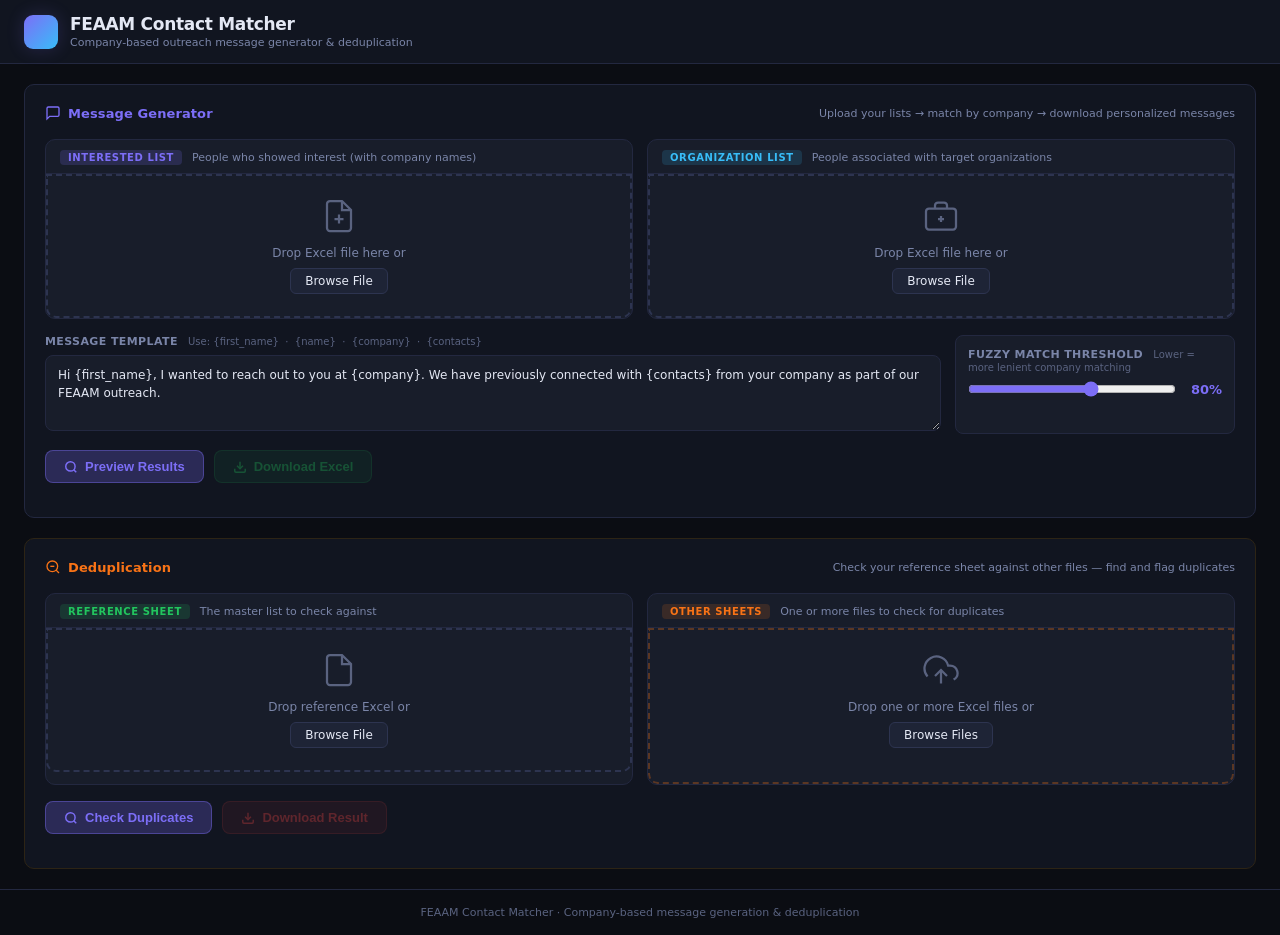
==== templates/index.html @ 1cd8ed07 "Initial commit: FEAAM Contact Matcher Flask app to match interested contacts with organization membe" ====
<!DOCTYPE html>
<html lang="en">
<head>
  <meta charset="UTF-8"/>
  <meta name="viewport" content="width=device-width,initial-scale=1.0"/>
  <title>FEAAM Contact Matcher</title>
  <link rel="stylesheet" href="/static/style.css"/>
</head>
<body>

<header>
  <div class="header-brand">
    <div class="brand-dot"></div>
    <div>
      <h1>FEAAM Contact Matcher</h1>
      <span class="brand-sub">Company-based outreach message generator &amp; deduplication</span>
    </div>
  </div>
</header>

<!-- ══════════════════════════════════════════════════════════════════════ -->
<!-- ── SECTION 1: MESSAGE GENERATOR ──────────────────────────────────── -->
<!-- ══════════════════════════════════════════════════════════════════════ -->
<div class="page-section">

  <div class="section-toolbar">
    <div class="section-label msg-label">
      <svg width="16" height="16" viewBox="0 0 24 24" fill="none" stroke="currentColor" stroke-width="2">
        <path d="M21 15a2 2 0 0 1-2 2H7l-4 4V5a2 2 0 0 1 2-2h14a2 2 0 0 1 2 2z"/>
      </svg>
      Message Generator
    </div>
    <div class="section-hint">
      Upload your lists → match by company → download personalized messages
    </div>
  </div>

  <!-- Upload row -->
  <div class="upload-grid">

    <!-- Interested List -->
    <div class="upload-card" id="intCard">
      <div class="upload-card-header">
        <div class="upload-tag interested-tag">Interested List</div>
        <div class="upload-card-hint">People who showed interest (with company names)</div>
      </div>
      <div class="drop-zone" id="intDrop"
           ondragover="onDragOver(event,'intDrop')"
           ondragleave="onDragLeave('intDrop')"
           ondrop="onDrop(event,'intFile','intDrop','intMeta')">
        <svg class="drop-icon" viewBox="0 0 24 24" fill="none" stroke="currentColor" stroke-width="1.5">
          <path d="M14 2H6a2 2 0 0 0-2 2v16a2 2 0 0 0 2 2h12a2 2 0 0 0 2-2V8z"/>
          <polyline points="14 2 14 8 20 8"/>
          <line x1="12" y1="11" x2="12" y2="17"/><line x1="9" y1="14" x2="15" y2="14"/>
        </svg>
        <div class="drop-text">Drop Excel file here or</div>
        <label class="btn-upload">
          Browse File
          <input type="file" accept=".xlsx,.xls" id="intFile" hidden onchange="onFileSelect('intFile','intMeta','intDrop')"/>
        </label>
        <div class="file-meta" id="intMeta"></div>
      </div>
    </div>

    <!-- Organization List -->
    <div class="upload-card" id="orgCard">
      <div class="upload-card-header">
        <div class="upload-tag org-tag">Organization List</div>
        <div class="upload-card-hint">People associated with target organizations</div>
      </div>
      <div class="drop-zone" id="orgDrop"
           ondragover="onDragOver(event,'orgDrop')"
           ondragleave="onDragLeave('orgDrop')"
           ondrop="onDrop(event,'orgFile','orgDrop','orgMeta')">
        <svg class="drop-icon" viewBox="0 0 24 24" fill="none" stroke="currentColor" stroke-width="1.5">
          <rect x="2" y="7" width="20" height="14" rx="2"/>
          <path d="M16 7V5a2 2 0 0 0-2-2h-4a2 2 0 0 0-2 2v2"/>
          <line x1="12" y1="12" x2="12" y2="16"/><line x1="10" y1="14" x2="14" y2="14"/>
        </svg>
        <div class="drop-text">Drop Excel file here or</div>
        <label class="btn-upload">
          Browse File
          <input type="file" accept=".xlsx,.xls" id="orgFile" hidden onchange="onFileSelect('orgFile','orgMeta','orgDrop')"/>
        </label>
        <div class="file-meta" id="orgMeta"></div>
      </div>
    </div>

  </div>

  <!-- Template + settings row -->
  <div class="config-row">
    <div class="template-block">
      <label class="config-label">
        Message Template
        <span class="config-hint">Use: {first_name} &nbsp;·&nbsp; {name} &nbsp;·&nbsp; {company} &nbsp;·&nbsp; {contacts}</span>
      </label>
      <textarea id="msgTemplate" rows="3">Hi {first_name}, I wanted to reach out to you at {company}. We have previously connected with {contacts} from your company as part of our FEAAM outreach.</textarea>
    </div>
    <div class="fuzzy-block">
      <label class="config-label">
        Fuzzy Match Threshold
        <span class="config-hint">Lower = more lenient company matching</span>
      </label>
      <div class="fuzzy-row">
        <input type="range" id="fuzzySlider" min="50" max="100" value="80" oninput="document.getElementById('fuzzyVal').textContent=this.value+'%'"/>
        <span class="fuzzy-num" id="fuzzyVal">80%</span>
      </div>
    </div>
  </div>

  <!-- Actions -->
  <div class="action-row">
    <button class="btn-primary" onclick="runPreview()">
      <svg width="14" height="14" viewBox="0 0 24 24" fill="none" stroke="currentColor" stroke-width="2.5">
        <circle cx="11" cy="11" r="8"/><line x1="21" y1="21" x2="16.65" y2="16.65"/>
      </svg>
      Preview Results
    </button>
    <button class="btn-success" id="msgDownloadBtn" disabled onclick="runGenerate()">
      <svg width="14" height="14" viewBox="0 0 24 24" fill="none" stroke="currentColor" stroke-width="2.5">
        <path d="M21 15v4a2 2 0 0 1-2 2H5a2 2 0 0 1-2-2v-4"/>
        <polyline points="7 10 12 15 17 10"/><line x1="12" y1="15" x2="12" y2="3"/>
      </svg>
      Download Excel
    </button>
  </div>

  <!-- Status / error -->
  <div id="msgStatus" class="status-bar hidden"></div>

  <!-- Preview results -->
  <div id="msgPreviewArea" class="hidden">
    <div class="preview-stats" id="msgStats"></div>
    <div class="table-wrap">
      <table id="msgTable" class="data-table">
        <thead>
          <tr>
            <th>Name</th>
            <th>Company (Org List)</th>
            <th>Matched Company</th>
            <th>Match</th>
            <th>Previous Contacts</th>
            <th>Message</th>
          </tr>
        </thead>
        <tbody id="msgTbody"></tbody>
      </table>
    </div>
    <div class="table-note" id="msgNote"></div>
  </div>

</div>


<!-- ══════════════════════════════════════════════════════════════════════ -->
<!-- ── SECTION 2: DEDUPLICATION ───────────────────────────────────────── -->
<!-- ══════════════════════════════════════════════════════════════════════ -->
<div class="page-section dedup-section">

  <div class="section-toolbar">
    <div class="section-label dedup-label">
      <svg width="16" height="16" viewBox="0 0 24 24" fill="none" stroke="currentColor" stroke-width="2">
        <circle cx="11" cy="11" r="8"/><line x1="21" y1="21" x2="16.65" y2="16.65"/>
        <line x1="8" y1="11" x2="14" y2="11"/>
      </svg>
      Deduplication
    </div>
    <div class="section-hint">
      Check your reference sheet against other files — find and flag duplicates
    </div>
  </div>

  <div class="upload-grid">

    <!-- Reference sheet -->
    <div class="upload-card" id="refCard">
      <div class="upload-card-header">
        <div class="upload-tag ref-tag">Reference Sheet</div>
        <div class="upload-card-hint">The master list to check against</div>
      </div>
      <div class="drop-zone" id="refDrop"
           ondragover="onDragOver(event,'refDrop')"
           ondragleave="onDragLeave('refDrop')"
           ondrop="onDrop(event,'refFile','refDrop','refMeta')">
        <svg class="drop-icon" viewBox="0 0 24 24" fill="none" stroke="currentColor" stroke-width="1.5">
          <path d="M14 2H6a2 2 0 0 0-2 2v16a2 2 0 0 0 2 2h12a2 2 0 0 0 2-2V8z"/>
          <polyline points="14 2 14 8 20 8"/>
        </svg>
        <div class="drop-text">Drop reference Excel or</div>
        <label class="btn-upload">
          Browse File
          <input type="file" accept=".xlsx,.xls" id="refFile" hidden onchange="onFileSelect('refFile','refMeta','refDrop')"/>
        </label>
        <div class="file-meta" id="refMeta"></div>
      </div>
    </div>

    <!-- Other sheets (multi) -->
    <div class="upload-card" id="othersCard">
      <div class="upload-card-header">
        <div class="upload-tag others-tag">Other Sheets</div>
        <div class="upload-card-hint">One or more files to check for duplicates</div>
      </div>
      <div class="drop-zone multi-drop" id="othersDrop"
           ondragover="onDragOver(event,'othersDrop')"
           ondragleave="onDragLeave('othersDrop')"
           ondrop="onDropMulti(event,'othersFiles','othersDrop','othersMeta')">
        <svg class="drop-icon" viewBox="0 0 24 24" fill="none" stroke="currentColor" stroke-width="1.5">
          <path d="M16 16l-4-4-4 4"/><path d="M12 12v9"/>
          <path d="M20.39 18.39A5 5 0 0 0 18 9h-1.26A8 8 0 1 0 3 16.3"/>
        </svg>
        <div class="drop-text">Drop one or more Excel files or</div>
        <label class="btn-upload">
          Browse Files
          <input type="file" accept=".xlsx,.xls" id="othersFiles" hidden multiple onchange="onMultiFileSelect('othersFiles','othersMeta','othersDrop')"/>
        </label>
        <div class="file-meta" id="othersMeta"></div>
        <div id="othersFileList" class="file-list"></div>
      </div>
    </div>

  </div>

  <!-- Actions -->
  <div class="action-row">
    <button class="btn-primary" onclick="runDedupPreview()">
      <svg width="14" height="14" viewBox="0 0 24 24" fill="none" stroke="currentColor" stroke-width="2.5">
        <circle cx="11" cy="11" r="8"/><line x1="21" y1="21" x2="16.65" y2="16.65"/>
      </svg>
      Check Duplicates
    </button>
    <button class="btn-danger" id="dedupDownloadBtn" disabled onclick="runDedupDownload()">
      <svg width="14" height="14" viewBox="0 0 24 24" fill="none" stroke="currentColor" stroke-width="2.5">
        <path d="M21 15v4a2 2 0 0 1-2 2H5a2 2 0 0 1-2-2v-4"/>
        <polyline points="7 10 12 15 17 10"/><line x1="12" y1="15" x2="12" y2="3"/>
      </svg>
      Download Result
    </button>
  </div>

  <div id="dedupStatus" class="status-bar hidden"></div>

  <!-- Dedup results -->
  <div id="dedupPreviewArea" class="hidden">
    <div class="preview-stats" id="dedupStats"></div>
    <div id="dedupDupArea" class="hidden">
      <div class="dup-list-title">Duplicate entries found:</div>
      <div class="table-wrap">
        <table id="dedupTable" class="data-table">
          <thead>
            <tr><th>Name</th><th>Email</th><th>Match Reason</th></tr>
          </thead>
          <tbody id="dedupTbody"></tbody>
        </table>
      </div>
    </div>
  </div>

</div>

<footer>FEAAM Contact Matcher · Company-based message generation &amp; deduplication</footer>

<script src="/static/app.js"></script>
</body>
</html>
---- static/style.css ----
/* ── Reset ───────────────────────────────────────────────────────────────── */
*,*::before,*::after{box-sizing:border-box;margin:0;padding:0}
:root{
  --bg:#0b0d13;
  --bg2:#111520;
  --bg3:#181d2a;
  --bg4:#1e2436;
  --border:#232840;
  --border2:#2d3450;
  --text:#e4e8f4;
  --muted:#5a6380;
  --muted2:#7a85a8;
  --green:#22c55e;
  --green-bg:#0d2818;
  --green-dim:rgba(34,197,94,.15);
  --yellow:#f59e0b;
  --red:#ef4444;
  --red-dim:rgba(239,68,68,.15);
  --blue:#38bdf8;
  --purple:#a78bfa;
  --msg:#7c6ef7;
  --msg-glow:rgba(124,110,247,.2);
  --dedup:#f97316;
  --dedup-glow:rgba(249,115,22,.2);
  --r:10px;
}
body{
  background:var(--bg);
  color:var(--text);
  font-family:'Segoe UI',system-ui,sans-serif;
  font-size:13px;
  min-height:100vh;
}

/* ── Header ──────────────────────────────────────────────────────────────── */
header{
  display:flex;align-items:center;
  padding:14px 24px;
  background:var(--bg2);
  border-bottom:1px solid var(--border);
  gap:12px;
}
.header-brand{display:flex;align-items:center;gap:12px}
.brand-dot{
  width:34px;height:34px;border-radius:9px;flex-shrink:0;
  background:linear-gradient(135deg,var(--msg),var(--blue));
  box-shadow:0 0 18px var(--msg-glow);
}
h1{font-size:17px;font-weight:700;letter-spacing:-.3px}
.brand-sub{font-size:11px;color:var(--muted2);display:block;margin-top:2px}

/* ── Page section ────────────────────────────────────────────────────────── */
.page-section{
  margin:20px 24px;
  background:var(--bg2);
  border:1px solid var(--border);
  border-radius:var(--r);
  padding:20px;
}
.dedup-section{border-color:#2d2415}

/* ── Section toolbar ─────────────────────────────────────────────────────── */
.section-toolbar{
  display:flex;align-items:center;gap:14px;
  margin-bottom:18px;flex-wrap:wrap;
}
.section-label{
  display:flex;align-items:center;gap:7px;
  font-size:13px;font-weight:600;letter-spacing:.1px;
}
.msg-label{color:var(--msg)}
.dedup-label{color:var(--dedup)}
.section-hint{font-size:11px;color:var(--muted2);margin-left:auto}

/* ── Upload grid ─────────────────────────────────────────────────────────── */
.upload-grid{
  display:grid;
  grid-template-columns:1fr 1fr;
  gap:14px;
  margin-bottom:16px;
}
@media(max-width:700px){.upload-grid{grid-template-columns:1fr}}

.upload-card{
  background:var(--bg3);
  border:1px solid var(--border);
  border-radius:var(--r);
  overflow:hidden;
}
.upload-card-header{
  padding:10px 14px 8px;
  border-bottom:1px solid var(--border);
  display:flex;align-items:center;gap:10px;
}
.upload-card-hint{font-size:11px;color:var(--muted2)}
.upload-tag{
  font-size:10px;font-weight:700;letter-spacing:.6px;text-transform:uppercase;
  padding:2px 8px;border-radius:4px;flex-shrink:0;
}
.interested-tag{background:rgba(124,110,247,.18);color:var(--msg)}
.org-tag{background:rgba(56,189,248,.15);color:var(--blue)}
.ref-tag{background:rgba(34,197,94,.15);color:var(--green)}
.others-tag{background:rgba(249,115,22,.15);color:var(--dedup)}

/* ── Drop zone ───────────────────────────────────────────────────────────── */
.drop-zone{
  padding:22px 16px;
  display:flex;flex-direction:column;align-items:center;
  gap:8px;
  border:2px dashed var(--border2);
  border-radius:0 0 var(--r) var(--r);
  transition:border-color .2s, background .2s;
  cursor:default;
}
.drop-zone.drag-over{
  border-color:var(--blue);
  background:rgba(56,189,248,.06);
}
.drop-zone.has-file{
  border-color:var(--green);
  border-style:solid;
}
.drop-icon{width:36px;height:36px;color:var(--muted);margin-bottom:4px}
.drop-zone.has-file .drop-icon{color:var(--green)}
.drop-text{font-size:12px;color:var(--muted2)}

.btn-upload{
  display:inline-block;
  padding:5px 14px;
  background:var(--bg4);
  border:1px solid var(--border2);
  border-radius:6px;
  font-size:12px;font-weight:500;
  color:var(--text);
  cursor:pointer;
  transition:border-color .15s,background .15s;
}
.btn-upload:hover{border-color:var(--blue);background:rgba(56,189,248,.08)}

.file-meta{
  font-size:11px;color:var(--green);text-align:center;
  display:none;
}
.file-meta.show{display:block}

.file-list{
  display:flex;flex-direction:column;gap:4px;width:100%;margin-top:4px;
}
.file-pill{
  display:flex;align-items:center;justify-content:space-between;
  background:var(--bg4);border:1px solid var(--border);
  border-radius:6px;padding:4px 10px;font-size:11px;
}
.file-pill-name{color:var(--text);overflow:hidden;text-overflow:ellipsis;white-space:nowrap;max-width:180px}
.file-pill-remove{
  color:var(--muted);cursor:pointer;font-size:14px;line-height:1;
  flex-shrink:0;margin-left:6px;
}
.file-pill-remove:hover{color:var(--red)}

/* ── Config row ──────────────────────────────────────────────────────────── */
.config-row{
  display:grid;
  grid-template-columns:1fr 280px;
  gap:14px;
  margin-bottom:16px;
}
@media(max-width:700px){.config-row{grid-template-columns:1fr}}

.config-label{
  display:block;font-size:11px;font-weight:600;letter-spacing:.4px;
  text-transform:uppercase;color:var(--muted2);margin-bottom:7px;
}
.config-hint{
  font-weight:400;text-transform:none;letter-spacing:0;
  color:var(--muted);font-size:10px;margin-left:6px;
}

.template-block textarea{
  width:100%;
  background:var(--bg3);border:1px solid var(--border);
  border-radius:8px;padding:10px 12px;
  color:var(--text);font-size:12px;font-family:inherit;
  resize:vertical;line-height:1.5;
  transition:border-color .15s;
}
.template-block textarea:focus{outline:none;border-color:var(--msg)}

.fuzzy-block{background:var(--bg3);border:1px solid var(--border);border-radius:8px;padding:12px}
.fuzzy-row{display:flex;align-items:center;gap:10px;margin-top:4px}
.fuzzy-row input[type=range]{flex:1;accent-color:var(--msg)}
.fuzzy-num{font-size:13px;font-weight:700;color:var(--msg);min-width:36px;text-align:right}

/* ── Action row ──────────────────────────────────────────────────────────── */
.action-row{
  display:flex;align-items:center;gap:10px;
  margin-bottom:14px;flex-wrap:wrap;
}

.btn-primary,.btn-success,.btn-danger{
  display:flex;align-items:center;gap:7px;
  padding:8px 18px;
  border:none;border-radius:8px;
  font-size:13px;font-weight:600;cursor:pointer;
  transition:opacity .15s,filter .15s;
}
.btn-primary{background:rgba(124,110,247,.25);color:var(--msg);border:1px solid rgba(124,110,247,.4)}
.btn-primary:hover{background:rgba(124,110,247,.35)}
.btn-success{background:rgba(34,197,94,.2);color:var(--green);border:1px solid rgba(34,197,94,.35)}
.btn-success:hover:not(:disabled){background:rgba(34,197,94,.3)}
.btn-danger{background:rgba(239,68,68,.2);color:var(--red);border:1px solid rgba(239,68,68,.35)}
.btn-danger:hover:not(:disabled){background:rgba(239,68,68,.3)}
button:disabled{opacity:.35;cursor:not-allowed}
button.loading{opacity:.6;pointer-events:none}

/* ── Status bar ──────────────────────────────────────────────────────────── */
.status-bar{
  padding:10px 14px;border-radius:8px;font-size:12px;
  margin-bottom:12px;
}
.status-bar.error{background:rgba(239,68,68,.12);border:1px solid rgba(239,68,68,.3);color:#fca5a5}
.status-bar.success{background:rgba(34,197,94,.1);border:1px solid rgba(34,197,94,.25);color:#86efac}
.status-bar.loading{background:rgba(56,189,248,.1);border:1px solid rgba(56,189,248,.2);color:var(--blue)}
.hidden{display:none!important}

/* ── Preview stats ───────────────────────────────────────────────────────── */
.preview-stats{
  display:flex;gap:12px;flex-wrap:wrap;margin-bottom:14px;
}
.stat-chip{
  background:var(--bg3);border:1px solid var(--border);
  border-radius:8px;padding:8px 14px;display:flex;flex-direction:column;gap:2px;
}
.stat-chip .sc-label{font-size:10px;color:var(--muted2);text-transform:uppercase;letter-spacing:.4px}
.stat-chip .sc-val{font-size:18px;font-weight:700;line-height:1}
.stat-chip.good .sc-val{color:var(--green)}
.stat-chip.warn .sc-val{color:var(--yellow)}
.stat-chip.bad .sc-val{color:var(--red)}
.stat-chip.info .sc-val{color:var(--blue)}

/* ── Table ───────────────────────────────────────────────────────────────── */
.table-wrap{overflow-x:auto;border-radius:8px;border:1px solid var(--border)}
.data-table{width:100%;border-collapse:collapse;font-size:12px}
.data-table th{
  background:var(--bg3);padding:9px 12px;text-align:left;
  font-size:10px;font-weight:600;letter-spacing:.5px;text-transform:uppercase;
  color:var(--muted2);border-bottom:1px solid var(--border);white-space:nowrap;
}
.data-table td{
  padding:9px 12px;border-bottom:1px solid var(--border);
  vertical-align:top;max-width:260px;word-break:break-word;
}
.data-table tr:last-child td{border-bottom:none}
.data-table tr:hover td{background:rgba(255,255,255,.02)}
.data-table tr.row-match td{background:rgba(34,197,94,.05)}
.data-table tr.row-nokey td{opacity:.5}
.data-table tr.row-dup td{background:rgba(239,68,68,.05)}

.badge{
  display:inline-block;padding:2px 7px;border-radius:4px;
  font-size:10px;font-weight:600;letter-spacing:.3px;
}
.badge-exact{background:rgba(34,197,94,.15);color:var(--green)}
.badge-fuzzy{background:rgba(245,158,11,.15);color:var(--yellow)}
.badge-none{background:rgba(90,99,128,.15);color:var(--muted2)}
.badge-dup{background:rgba(239,68,68,.15);color:var(--red)}
.badge-unique{background:rgba(34,197,94,.15);color:var(--green)}

.table-note{font-size:11px;color:var(--muted);margin-top:8px;text-align:right}

/* ── Dedup ───────────────────────────────────────────────────────────────── */
.dup-list-title{font-size:12px;font-weight:600;color:var(--red);margin-bottom:10px}
.multi-drop{border-color:rgba(249,115,22,.3)}
.multi-drop.drag-over{border-color:var(--dedup);background:rgba(249,115,22,.06)}
.multi-drop.has-file{border-color:var(--dedup);border-style:solid}

/* ── Footer ──────────────────────────────────────────────────────────────── */
footer{
  text-align:center;padding:16px;
  font-size:11px;color:var(--muted);
  border-top:1px solid var(--border);
  margin-top:10px;
}
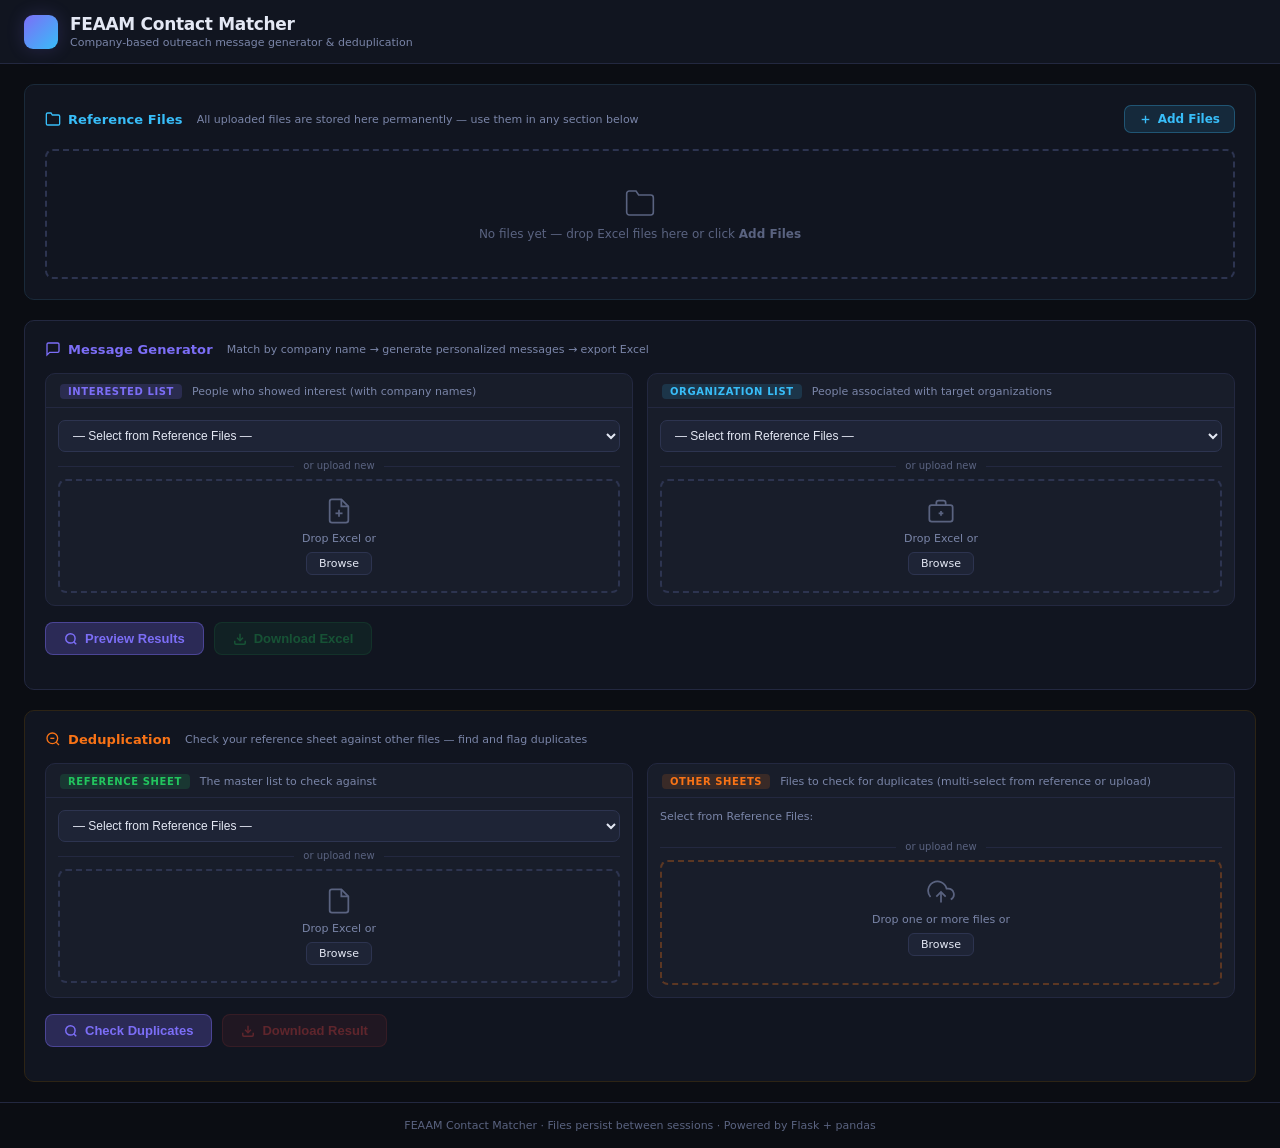
==== commit 4ecc500a: "Add persistent Reference Files library; remove template/fuzzy UI - New Reference Files section at to" ====
--- a/templates/index.html
+++ b/templates/index.html
@@ -19,7 +19,47 @@
 </header>
 
 <!-- ══════════════════════════════════════════════════════════════════════ -->
-<!-- ── SECTION 1: MESSAGE GENERATOR ──────────────────────────────────── -->
+<!-- ── REFERENCE FILES ────────────────────────────────────────────────── -->
+<!-- ══════════════════════════════════════════════════════════════════════ -->
+<div class="page-section ref-section">
+
+  <div class="section-toolbar">
+    <div class="section-label ref-label">
+      <svg width="16" height="16" viewBox="0 0 24 24" fill="none" stroke="currentColor" stroke-width="2">
+        <path d="M22 19a2 2 0 0 1-2 2H4a2 2 0 0 1-2-2V5a2 2 0 0 1 2-2h5l2 3h9a2 2 0 0 1 2 2z"/>
+      </svg>
+      Reference Files
+    </div>
+    <div class="section-hint">All uploaded files are stored here permanently — use them in any section below</div>
+    <label class="btn-add-ref">
+      <svg width="13" height="13" viewBox="0 0 24 24" fill="none" stroke="currentColor" stroke-width="2.5">
+        <line x1="12" y1="5" x2="12" y2="19"/><line x1="5" y1="12" x2="19" y2="12"/>
+      </svg>
+      Add Files
+      <input type="file" accept=".xlsx,.xls" id="refAddInput" hidden multiple onchange="uploadRefFiles(this)"/>
+    </label>
+  </div>
+
+  <!-- Drop zone for reference files -->
+  <div class="ref-dropzone" id="refGlobalDrop"
+       ondragover="onRefDragOver(event)"
+       ondragleave="onRefDragLeave()"
+       ondrop="onRefDrop(event)">
+    <div id="refFileGrid" class="ref-file-grid">
+      <div class="ref-empty" id="refEmpty">
+        <svg width="32" height="32" viewBox="0 0 24 24" fill="none" stroke="currentColor" stroke-width="1.2">
+          <path d="M22 19a2 2 0 0 1-2 2H4a2 2 0 0 1-2-2V5a2 2 0 0 1 2-2h5l2 3h9a2 2 0 0 1 2 2z"/>
+        </svg>
+        <div>No files yet — drop Excel files here or click <strong>Add Files</strong></div>
+      </div>
+    </div>
+  </div>
+
+</div>
+
+
+<!-- ══════════════════════════════════════════════════════════════════════ -->
+<!-- ── MESSAGE GENERATOR ─────────────────────────────────────────────── -->
 <!-- ══════════════════════════════════════════════════════════════════════ -->
 <div class="page-section">
 
@@ -30,86 +70,75 @@
       </svg>
       Message Generator
     </div>
-    <div class="section-hint">
-      Upload your lists → match by company → download personalized messages
-    </div>
-  </div>
-
-  <!-- Upload row -->
+    <div class="section-hint">Match by company name → generate personalized messages → export Excel</div>
+  </div>
+
   <div class="upload-grid">
 
     <!-- Interested List -->
-    <div class="upload-card" id="intCard">
+    <div class="upload-card">
       <div class="upload-card-header">
         <div class="upload-tag interested-tag">Interested List</div>
         <div class="upload-card-hint">People who showed interest (with company names)</div>
       </div>
-      <div class="drop-zone" id="intDrop"
-           ondragover="onDragOver(event,'intDrop')"
-           ondragleave="onDragLeave('intDrop')"
-           ondrop="onDrop(event,'intFile','intDrop','intMeta')">
-        <svg class="drop-icon" viewBox="0 0 24 24" fill="none" stroke="currentColor" stroke-width="1.5">
-          <path d="M14 2H6a2 2 0 0 0-2 2v16a2 2 0 0 0 2 2h12a2 2 0 0 0 2-2V8z"/>
-          <polyline points="14 2 14 8 20 8"/>
-          <line x1="12" y1="11" x2="12" y2="17"/><line x1="9" y1="14" x2="15" y2="14"/>
-        </svg>
-        <div class="drop-text">Drop Excel file here or</div>
-        <label class="btn-upload">
-          Browse File
-          <input type="file" accept=".xlsx,.xls" id="intFile" hidden onchange="onFileSelect('intFile','intMeta','intDrop')"/>
-        </label>
-        <div class="file-meta" id="intMeta"></div>
+      <div class="file-select-body">
+        <div class="ref-select-wrap">
+          <select id="intRefSelect" class="ref-select" onchange="onRefSelectChange('intRefSelect','intDrop','intMeta')">
+            <option value="">— Select from Reference Files —</option>
+          </select>
+        </div>
+        <div class="or-divider">or upload new</div>
+        <div class="drop-zone" id="intDrop"
+             ondragover="onDragOver(event,'intDrop')"
+             ondragleave="onDragLeave('intDrop')"
+             ondrop="onDrop(event,'intFile','intDrop','intMeta')">
+          <svg class="drop-icon" viewBox="0 0 24 24" fill="none" stroke="currentColor" stroke-width="1.5">
+            <path d="M14 2H6a2 2 0 0 0-2 2v16a2 2 0 0 0 2 2h12a2 2 0 0 0 2-2V8z"/>
+            <polyline points="14 2 14 8 20 8"/>
+            <line x1="12" y1="11" x2="12" y2="17"/><line x1="9" y1="14" x2="15" y2="14"/>
+          </svg>
+          <div class="drop-text">Drop Excel or</div>
+          <label class="btn-upload">Browse
+            <input type="file" accept=".xlsx,.xls" id="intFile" hidden onchange="onFileSelect('intFile','intMeta','intDrop','intRefSelect')"/>
+          </label>
+          <div class="file-meta" id="intMeta"></div>
+        </div>
       </div>
     </div>
 
     <!-- Organization List -->
-    <div class="upload-card" id="orgCard">
+    <div class="upload-card">
       <div class="upload-card-header">
         <div class="upload-tag org-tag">Organization List</div>
         <div class="upload-card-hint">People associated with target organizations</div>
       </div>
-      <div class="drop-zone" id="orgDrop"
-           ondragover="onDragOver(event,'orgDrop')"
-           ondragleave="onDragLeave('orgDrop')"
-           ondrop="onDrop(event,'orgFile','orgDrop','orgMeta')">
-        <svg class="drop-icon" viewBox="0 0 24 24" fill="none" stroke="currentColor" stroke-width="1.5">
-          <rect x="2" y="7" width="20" height="14" rx="2"/>
-          <path d="M16 7V5a2 2 0 0 0-2-2h-4a2 2 0 0 0-2 2v2"/>
-          <line x1="12" y1="12" x2="12" y2="16"/><line x1="10" y1="14" x2="14" y2="14"/>
-        </svg>
-        <div class="drop-text">Drop Excel file here or</div>
-        <label class="btn-upload">
-          Browse File
-          <input type="file" accept=".xlsx,.xls" id="orgFile" hidden onchange="onFileSelect('orgFile','orgMeta','orgDrop')"/>
-        </label>
-        <div class="file-meta" id="orgMeta"></div>
-      </div>
-    </div>
-
-  </div>
-
-  <!-- Template + settings row -->
-  <div class="config-row">
-    <div class="template-block">
-      <label class="config-label">
-        Message Template
-        <span class="config-hint">Use: {first_name} &nbsp;·&nbsp; {name} &nbsp;·&nbsp; {company} &nbsp;·&nbsp; {contacts}</span>
-      </label>
-      <textarea id="msgTemplate" rows="3">Hi {first_name}, I wanted to reach out to you at {company}. We have previously connected with {contacts} from your company as part of our FEAAM outreach.</textarea>
-    </div>
-    <div class="fuzzy-block">
-      <label class="config-label">
-        Fuzzy Match Threshold
-        <span class="config-hint">Lower = more lenient company matching</span>
-      </label>
-      <div class="fuzzy-row">
-        <input type="range" id="fuzzySlider" min="50" max="100" value="80" oninput="document.getElementById('fuzzyVal').textContent=this.value+'%'"/>
-        <span class="fuzzy-num" id="fuzzyVal">80%</span>
-      </div>
-    </div>
-  </div>
-
-  <!-- Actions -->
+      <div class="file-select-body">
+        <div class="ref-select-wrap">
+          <select id="orgRefSelect" class="ref-select" onchange="onRefSelectChange('orgRefSelect','orgDrop','orgMeta')">
+            <option value="">— Select from Reference Files —</option>
+          </select>
+        </div>
+        <div class="or-divider">or upload new</div>
+        <div class="drop-zone" id="orgDrop"
+             ondragover="onDragOver(event,'orgDrop')"
+             ondragleave="onDragLeave('orgDrop')"
+             ondrop="onDrop(event,'orgFile','orgDrop','orgMeta')">
+          <svg class="drop-icon" viewBox="0 0 24 24" fill="none" stroke="currentColor" stroke-width="1.5">
+            <rect x="2" y="7" width="20" height="14" rx="2"/>
+            <path d="M16 7V5a2 2 0 0 0-2-2h-4a2 2 0 0 0-2 2v2"/>
+            <line x1="12" y1="12" x2="12" y2="16"/><line x1="10" y1="14" x2="14" y2="14"/>
+          </svg>
+          <div class="drop-text">Drop Excel or</div>
+          <label class="btn-upload">Browse
+            <input type="file" accept=".xlsx,.xls" id="orgFile" hidden onchange="onFileSelect('orgFile','orgMeta','orgDrop','orgRefSelect')"/>
+          </label>
+          <div class="file-meta" id="orgMeta"></div>
+        </div>
+      </div>
+    </div>
+
+  </div>
+
   <div class="action-row">
     <button class="btn-primary" onclick="runPreview()">
       <svg width="14" height="14" viewBox="0 0 24 24" fill="none" stroke="currentColor" stroke-width="2.5">
@@ -126,24 +155,16 @@
     </button>
   </div>
 
-  <!-- Status / error -->
   <div id="msgStatus" class="status-bar hidden"></div>
 
-  <!-- Preview results -->
   <div id="msgPreviewArea" class="hidden">
     <div class="preview-stats" id="msgStats"></div>
     <div class="table-wrap">
-      <table id="msgTable" class="data-table">
-        <thead>
-          <tr>
-            <th>Name</th>
-            <th>Company (Org List)</th>
-            <th>Matched Company</th>
-            <th>Match</th>
-            <th>Previous Contacts</th>
-            <th>Message</th>
-          </tr>
-        </thead>
+      <table class="data-table">
+        <thead><tr>
+          <th>Name</th><th>Company (Org List)</th><th>Matched Company</th>
+          <th>Match</th><th>Previous Contacts</th><th>Message</th>
+        </tr></thead>
         <tbody id="msgTbody"></tbody>
       </table>
     </div>
@@ -154,7 +175,7 @@
 
 
 <!-- ══════════════════════════════════════════════════════════════════════ -->
-<!-- ── SECTION 2: DEDUPLICATION ───────────────────────────────────────── -->
+<!-- ── DEDUPLICATION ─────────────────────────────────────────────────── -->
 <!-- ══════════════════════════════════════════════════════════════════════ -->
 <div class="page-section dedup-section">
 
@@ -166,63 +187,73 @@
       </svg>
       Deduplication
     </div>
-    <div class="section-hint">
-      Check your reference sheet against other files — find and flag duplicates
-    </div>
+    <div class="section-hint">Check your reference sheet against other files — find and flag duplicates</div>
   </div>
 
   <div class="upload-grid">
 
     <!-- Reference sheet -->
-    <div class="upload-card" id="refCard">
+    <div class="upload-card">
       <div class="upload-card-header">
         <div class="upload-tag ref-tag">Reference Sheet</div>
         <div class="upload-card-hint">The master list to check against</div>
       </div>
-      <div class="drop-zone" id="refDrop"
-           ondragover="onDragOver(event,'refDrop')"
-           ondragleave="onDragLeave('refDrop')"
-           ondrop="onDrop(event,'refFile','refDrop','refMeta')">
-        <svg class="drop-icon" viewBox="0 0 24 24" fill="none" stroke="currentColor" stroke-width="1.5">
-          <path d="M14 2H6a2 2 0 0 0-2 2v16a2 2 0 0 0 2 2h12a2 2 0 0 0 2-2V8z"/>
-          <polyline points="14 2 14 8 20 8"/>
-        </svg>
-        <div class="drop-text">Drop reference Excel or</div>
-        <label class="btn-upload">
-          Browse File
-          <input type="file" accept=".xlsx,.xls" id="refFile" hidden onchange="onFileSelect('refFile','refMeta','refDrop')"/>
-        </label>
-        <div class="file-meta" id="refMeta"></div>
-      </div>
-    </div>
-
-    <!-- Other sheets (multi) -->
-    <div class="upload-card" id="othersCard">
+      <div class="file-select-body">
+        <div class="ref-select-wrap">
+          <select id="dedupRefSelect" class="ref-select" onchange="onRefSelectChange('dedupRefSelect','dedupRefDrop','dedupRefMeta')">
+            <option value="">— Select from Reference Files —</option>
+          </select>
+        </div>
+        <div class="or-divider">or upload new</div>
+        <div class="drop-zone" id="dedupRefDrop"
+             ondragover="onDragOver(event,'dedupRefDrop')"
+             ondragleave="onDragLeave('dedupRefDrop')"
+             ondrop="onDrop(event,'dedupRefFile','dedupRefDrop','dedupRefMeta')">
+          <svg class="drop-icon" viewBox="0 0 24 24" fill="none" stroke="currentColor" stroke-width="1.5">
+            <path d="M14 2H6a2 2 0 0 0-2 2v16a2 2 0 0 0 2 2h12a2 2 0 0 0 2-2V8z"/>
+            <polyline points="14 2 14 8 20 8"/>
+          </svg>
+          <div class="drop-text">Drop Excel or</div>
+          <label class="btn-upload">Browse
+            <input type="file" accept=".xlsx,.xls" id="dedupRefFile" hidden onchange="onFileSelect('dedupRefFile','dedupRefMeta','dedupRefDrop','dedupRefSelect')"/>
+          </label>
+          <div class="file-meta" id="dedupRefMeta"></div>
+        </div>
+      </div>
+    </div>
+
+    <!-- Other sheets -->
+    <div class="upload-card">
       <div class="upload-card-header">
         <div class="upload-tag others-tag">Other Sheets</div>
-        <div class="upload-card-hint">One or more files to check for duplicates</div>
-      </div>
-      <div class="drop-zone multi-drop" id="othersDrop"
-           ondragover="onDragOver(event,'othersDrop')"
-           ondragleave="onDragLeave('othersDrop')"
-           ondrop="onDropMulti(event,'othersFiles','othersDrop','othersMeta')">
-        <svg class="drop-icon" viewBox="0 0 24 24" fill="none" stroke="currentColor" stroke-width="1.5">
-          <path d="M16 16l-4-4-4 4"/><path d="M12 12v9"/>
-          <path d="M20.39 18.39A5 5 0 0 0 18 9h-1.26A8 8 0 1 0 3 16.3"/>
-        </svg>
-        <div class="drop-text">Drop one or more Excel files or</div>
-        <label class="btn-upload">
-          Browse Files
-          <input type="file" accept=".xlsx,.xls" id="othersFiles" hidden multiple onchange="onMultiFileSelect('othersFiles','othersMeta','othersDrop')"/>
-        </label>
-        <div class="file-meta" id="othersMeta"></div>
-        <div id="othersFileList" class="file-list"></div>
-      </div>
-    </div>
-
-  </div>
-
-  <!-- Actions -->
+        <div class="upload-card-hint">Files to check for duplicates (multi-select from reference or upload)</div>
+      </div>
+      <div class="file-select-body">
+        <div class="ref-select-wrap multi-ref-wrap">
+          <div class="multi-ref-label">Select from Reference Files:</div>
+          <div id="othersRefChecklist" class="ref-checklist"></div>
+        </div>
+        <div class="or-divider">or upload new</div>
+        <div class="drop-zone multi-drop" id="othersDrop"
+             ondragover="onDragOver(event,'othersDrop')"
+             ondragleave="onDragLeave('othersDrop')"
+             ondrop="onDropMulti(event,'othersFiles','othersDrop','othersMeta')">
+          <svg class="drop-icon" viewBox="0 0 24 24" fill="none" stroke="currentColor" stroke-width="1.5">
+            <path d="M16 16l-4-4-4 4"/><path d="M12 12v9"/>
+            <path d="M20.39 18.39A5 5 0 0 0 18 9h-1.26A8 8 0 1 0 3 16.3"/>
+          </svg>
+          <div class="drop-text">Drop one or more files or</div>
+          <label class="btn-upload">Browse
+            <input type="file" accept=".xlsx,.xls" id="othersFiles" hidden multiple onchange="onMultiFileSelect('othersFiles','othersMeta','othersDrop')"/>
+          </label>
+          <div class="file-meta" id="othersMeta"></div>
+          <div id="othersFileList" class="file-list"></div>
+        </div>
+      </div>
+    </div>
+
+  </div>
+
   <div class="action-row">
     <button class="btn-primary" onclick="runDedupPreview()">
       <svg width="14" height="14" viewBox="0 0 24 24" fill="none" stroke="currentColor" stroke-width="2.5">
@@ -241,16 +272,13 @@
 
   <div id="dedupStatus" class="status-bar hidden"></div>
 
-  <!-- Dedup results -->
   <div id="dedupPreviewArea" class="hidden">
     <div class="preview-stats" id="dedupStats"></div>
     <div id="dedupDupArea" class="hidden">
       <div class="dup-list-title">Duplicate entries found:</div>
       <div class="table-wrap">
-        <table id="dedupTable" class="data-table">
-          <thead>
-            <tr><th>Name</th><th>Email</th><th>Match Reason</th></tr>
-          </thead>
+        <table class="data-table">
+          <thead><tr><th>Name</th><th>Email</th><th>Match Reason</th></tr></thead>
           <tbody id="dedupTbody"></tbody>
         </table>
       </div>
@@ -259,7 +287,7 @@
 
 </div>
 
-<footer>FEAAM Contact Matcher · Company-based message generation &amp; deduplication</footer>
+<footer>FEAAM Contact Matcher · Files persist between sessions · Powered by Flask + pandas</footer>
 
 <script src="/static/app.js"></script>
 </body>
--- a/static/style.css
+++ b/static/style.css
@@ -11,7 +11,6 @@
   --muted:#5a6380;
   --muted2:#7a85a8;
   --green:#22c55e;
-  --green-bg:#0d2818;
   --green-dim:rgba(34,197,94,.15);
   --yellow:#f59e0b;
   --red:#ef4444;
@@ -22,23 +21,21 @@
   --msg-glow:rgba(124,110,247,.2);
   --dedup:#f97316;
   --dedup-glow:rgba(249,115,22,.2);
+  --ref:#38bdf8;
+  --ref-glow:rgba(56,189,248,.18);
   --r:10px;
 }
 body{
-  background:var(--bg);
-  color:var(--text);
+  background:var(--bg);color:var(--text);
   font-family:'Segoe UI',system-ui,sans-serif;
-  font-size:13px;
-  min-height:100vh;
+  font-size:13px;min-height:100vh;
 }
 
 /* ── Header ──────────────────────────────────────────────────────────────── */
 header{
   display:flex;align-items:center;
-  padding:14px 24px;
-  background:var(--bg2);
-  border-bottom:1px solid var(--border);
-  gap:12px;
+  padding:14px 24px;background:var(--bg2);
+  border-bottom:1px solid var(--border);gap:12px;
 }
 .header-brand{display:flex;align-items:center;gap:12px}
 .brand-dot{
@@ -51,18 +48,16 @@
 
 /* ── Page section ────────────────────────────────────────────────────────── */
 .page-section{
-  margin:20px 24px;
-  background:var(--bg2);
-  border:1px solid var(--border);
-  border-radius:var(--r);
-  padding:20px;
+  margin:20px 24px;background:var(--bg2);
+  border:1px solid var(--border);border-radius:var(--r);padding:20px;
 }
 .dedup-section{border-color:#2d2415}
+.ref-section{border-color:#1a2a3a}
 
 /* ── Section toolbar ─────────────────────────────────────────────────────── */
 .section-toolbar{
   display:flex;align-items:center;gap:14px;
-  margin-bottom:18px;flex-wrap:wrap;
+  margin-bottom:16px;flex-wrap:wrap;
 }
 .section-label{
   display:flex;align-items:center;gap:7px;
@@ -70,26 +65,76 @@
 }
 .msg-label{color:var(--msg)}
 .dedup-label{color:var(--dedup)}
-.section-hint{font-size:11px;color:var(--muted2);margin-left:auto}
+.ref-label{color:var(--ref)}
+.section-hint{font-size:11px;color:var(--muted2)}
+
+/* ── Reference Files section ─────────────────────────────────────────────── */
+.btn-add-ref{
+  margin-left:auto;display:flex;align-items:center;gap:6px;
+  padding:6px 14px;border-radius:7px;cursor:pointer;
+  background:rgba(56,189,248,.12);
+  border:1px solid rgba(56,189,248,.3);
+  color:var(--ref);font-size:12px;font-weight:600;
+  transition:background .15s;
+}
+.btn-add-ref:hover{background:rgba(56,189,248,.2)}
+
+.ref-dropzone{
+  min-height:100px;border-radius:8px;
+  border:2px dashed var(--border2);padding:12px;
+  transition:border-color .2s,background .2s;
+}
+.ref-dropzone.drag-over{
+  border-color:var(--ref);background:rgba(56,189,248,.05);
+}
+
+.ref-file-grid{
+  display:flex;flex-wrap:wrap;gap:10px;
+}
+.ref-empty{
+  width:100%;display:flex;flex-direction:column;align-items:center;
+  gap:8px;padding:24px;color:var(--muted);font-size:12px;text-align:center;
+}
+.ref-empty svg{color:var(--muted)}
+
+.ref-file-card{
+  background:var(--bg3);border:1px solid var(--border);
+  border-radius:8px;padding:10px 12px;
+  display:flex;align-items:center;gap:10px;
+  min-width:200px;max-width:280px;flex:1;
+  transition:border-color .15s;
+}
+.ref-file-card:hover{border-color:var(--border2)}
+.ref-file-icon{
+  width:30px;height:36px;border-radius:4px;flex-shrink:0;
+  background:rgba(34,197,94,.15);
+  display:flex;align-items:center;justify-content:center;
+  font-size:9px;font-weight:700;color:var(--green);letter-spacing:.3px;
+}
+.ref-file-info{flex:1;min-width:0}
+.ref-file-name{
+  font-size:12px;font-weight:500;color:var(--text);
+  overflow:hidden;text-overflow:ellipsis;white-space:nowrap;
+}
+.ref-file-meta{font-size:10px;color:var(--muted);margin-top:2px}
+.ref-file-delete{
+  color:var(--muted);cursor:pointer;font-size:15px;flex-shrink:0;
+  padding:2px 4px;border-radius:4px;transition:color .15s,background .15s;
+}
+.ref-file-delete:hover{color:var(--red);background:rgba(239,68,68,.12)}
 
 /* ── Upload grid ─────────────────────────────────────────────────────────── */
 .upload-grid{
-  display:grid;
-  grid-template-columns:1fr 1fr;
-  gap:14px;
-  margin-bottom:16px;
+  display:grid;grid-template-columns:1fr 1fr;
+  gap:14px;margin-bottom:16px;
 }
 @media(max-width:700px){.upload-grid{grid-template-columns:1fr}}
 
 .upload-card{
-  background:var(--bg3);
-  border:1px solid var(--border);
-  border-radius:var(--r);
-  overflow:hidden;
+  background:var(--bg3);border:1px solid var(--border);border-radius:var(--r);overflow:hidden;
 }
 .upload-card-header{
-  padding:10px 14px 8px;
-  border-bottom:1px solid var(--border);
+  padding:10px 14px 8px;border-bottom:1px solid var(--border);
   display:flex;align-items:center;gap:10px;
 }
 .upload-card-hint{font-size:11px;color:var(--muted2)}
@@ -102,105 +147,82 @@
 .ref-tag{background:rgba(34,197,94,.15);color:var(--green)}
 .others-tag{background:rgba(249,115,22,.15);color:var(--dedup)}
 
+/* ── File select body ────────────────────────────────────────────────────── */
+.file-select-body{padding:12px}
+
+.ref-select-wrap{margin-bottom:4px}
+.multi-ref-wrap{margin-bottom:4px}
+.multi-ref-label{font-size:11px;color:var(--muted2);margin-bottom:6px}
+
+.ref-select{
+  width:100%;background:var(--bg4);border:1px solid var(--border2);
+  border-radius:7px;padding:7px 10px;color:var(--text);font-size:12px;
+  outline:none;cursor:pointer;
+}
+.ref-select:focus{border-color:var(--blue)}
+
+.ref-checklist{
+  display:flex;flex-direction:column;gap:4px;max-height:110px;overflow-y:auto;
+  padding:2px;
+}
+.ref-check-item{
+  display:flex;align-items:center;gap:8px;padding:5px 8px;
+  border-radius:6px;cursor:pointer;transition:background .12s;
+  font-size:12px;
+}
+.ref-check-item:hover{background:var(--bg4)}
+.ref-check-item input[type=checkbox]{accent-color:var(--dedup);cursor:pointer}
+.ref-check-item.checked{background:rgba(249,115,22,.08)}
+
+.or-divider{
+  text-align:center;font-size:10px;color:var(--muted);
+  margin:8px 0;position:relative;
+}
+.or-divider::before,.or-divider::after{
+  content:'';position:absolute;top:50%;width:42%;height:1px;background:var(--border);
+}
+.or-divider::before{left:0}.or-divider::after{right:0}
+
 /* ── Drop zone ───────────────────────────────────────────────────────────── */
 .drop-zone{
-  padding:22px 16px;
-  display:flex;flex-direction:column;align-items:center;
-  gap:8px;
-  border:2px dashed var(--border2);
-  border-radius:0 0 var(--r) var(--r);
-  transition:border-color .2s, background .2s;
-  cursor:default;
-}
-.drop-zone.drag-over{
-  border-color:var(--blue);
-  background:rgba(56,189,248,.06);
-}
-.drop-zone.has-file{
-  border-color:var(--green);
-  border-style:solid;
-}
-.drop-icon{width:36px;height:36px;color:var(--muted);margin-bottom:4px}
+  padding:16px;display:flex;flex-direction:column;align-items:center;gap:7px;
+  border:2px dashed var(--border2);border-radius:8px;
+  transition:border-color .2s,background .2s;
+}
+.drop-zone.drag-over{border-color:var(--blue);background:rgba(56,189,248,.06)}
+.drop-zone.has-file{border-color:var(--green);border-style:solid}
+.drop-icon{width:28px;height:28px;color:var(--muted)}
 .drop-zone.has-file .drop-icon{color:var(--green)}
-.drop-text{font-size:12px;color:var(--muted2)}
+.drop-text{font-size:11px;color:var(--muted2)}
+.multi-drop{border-color:rgba(249,115,22,.3)}
+.multi-drop.drag-over{border-color:var(--dedup);background:rgba(249,115,22,.06)}
+.multi-drop.has-file{border-color:var(--dedup);border-style:solid}
 
 .btn-upload{
-  display:inline-block;
-  padding:5px 14px;
-  background:var(--bg4);
-  border:1px solid var(--border2);
-  border-radius:6px;
-  font-size:12px;font-weight:500;
-  color:var(--text);
-  cursor:pointer;
-  transition:border-color .15s,background .15s;
+  display:inline-block;padding:4px 12px;
+  background:var(--bg4);border:1px solid var(--border2);
+  border-radius:6px;font-size:11px;font-weight:500;
+  color:var(--text);cursor:pointer;transition:border-color .15s,background .15s;
 }
 .btn-upload:hover{border-color:var(--blue);background:rgba(56,189,248,.08)}
-
-.file-meta{
-  font-size:11px;color:var(--green);text-align:center;
-  display:none;
-}
+.file-meta{font-size:11px;color:var(--green);text-align:center;display:none}
 .file-meta.show{display:block}
 
-.file-list{
-  display:flex;flex-direction:column;gap:4px;width:100%;margin-top:4px;
-}
+.file-list{display:flex;flex-direction:column;gap:4px;width:100%;margin-top:4px}
 .file-pill{
   display:flex;align-items:center;justify-content:space-between;
   background:var(--bg4);border:1px solid var(--border);
   border-radius:6px;padding:4px 10px;font-size:11px;
 }
 .file-pill-name{color:var(--text);overflow:hidden;text-overflow:ellipsis;white-space:nowrap;max-width:180px}
-.file-pill-remove{
-  color:var(--muted);cursor:pointer;font-size:14px;line-height:1;
-  flex-shrink:0;margin-left:6px;
-}
+.file-pill-remove{color:var(--muted);cursor:pointer;font-size:14px;flex-shrink:0;margin-left:6px}
 .file-pill-remove:hover{color:var(--red)}
 
-/* ── Config row ──────────────────────────────────────────────────────────── */
-.config-row{
-  display:grid;
-  grid-template-columns:1fr 280px;
-  gap:14px;
-  margin-bottom:16px;
-}
-@media(max-width:700px){.config-row{grid-template-columns:1fr}}
-
-.config-label{
-  display:block;font-size:11px;font-weight:600;letter-spacing:.4px;
-  text-transform:uppercase;color:var(--muted2);margin-bottom:7px;
-}
-.config-hint{
-  font-weight:400;text-transform:none;letter-spacing:0;
-  color:var(--muted);font-size:10px;margin-left:6px;
-}
-
-.template-block textarea{
-  width:100%;
-  background:var(--bg3);border:1px solid var(--border);
-  border-radius:8px;padding:10px 12px;
-  color:var(--text);font-size:12px;font-family:inherit;
-  resize:vertical;line-height:1.5;
-  transition:border-color .15s;
-}
-.template-block textarea:focus{outline:none;border-color:var(--msg)}
-
-.fuzzy-block{background:var(--bg3);border:1px solid var(--border);border-radius:8px;padding:12px}
-.fuzzy-row{display:flex;align-items:center;gap:10px;margin-top:4px}
-.fuzzy-row input[type=range]{flex:1;accent-color:var(--msg)}
-.fuzzy-num{font-size:13px;font-weight:700;color:var(--msg);min-width:36px;text-align:right}
-
 /* ── Action row ──────────────────────────────────────────────────────────── */
-.action-row{
-  display:flex;align-items:center;gap:10px;
-  margin-bottom:14px;flex-wrap:wrap;
-}
-
+.action-row{display:flex;align-items:center;gap:10px;margin-bottom:14px;flex-wrap:wrap}
 .btn-primary,.btn-success,.btn-danger{
   display:flex;align-items:center;gap:7px;
-  padding:8px 18px;
-  border:none;border-radius:8px;
+  padding:8px 18px;border:none;border-radius:8px;
   font-size:13px;font-weight:600;cursor:pointer;
   transition:opacity .15s,filter .15s;
 }
@@ -214,19 +236,14 @@
 button.loading{opacity:.6;pointer-events:none}
 
 /* ── Status bar ──────────────────────────────────────────────────────────── */
-.status-bar{
-  padding:10px 14px;border-radius:8px;font-size:12px;
-  margin-bottom:12px;
-}
+.status-bar{padding:10px 14px;border-radius:8px;font-size:12px;margin-bottom:12px}
 .status-bar.error{background:rgba(239,68,68,.12);border:1px solid rgba(239,68,68,.3);color:#fca5a5}
 .status-bar.success{background:rgba(34,197,94,.1);border:1px solid rgba(34,197,94,.25);color:#86efac}
 .status-bar.loading{background:rgba(56,189,248,.1);border:1px solid rgba(56,189,248,.2);color:var(--blue)}
 .hidden{display:none!important}
 
 /* ── Preview stats ───────────────────────────────────────────────────────── */
-.preview-stats{
-  display:flex;gap:12px;flex-wrap:wrap;margin-bottom:14px;
-}
+.preview-stats{display:flex;gap:12px;flex-wrap:wrap;margin-bottom:14px}
 .stat-chip{
   background:var(--bg3);border:1px solid var(--border);
   border-radius:8px;padding:8px 14px;display:flex;flex-direction:column;gap:2px;
@@ -235,7 +252,7 @@
 .stat-chip .sc-val{font-size:18px;font-weight:700;line-height:1}
 .stat-chip.good .sc-val{color:var(--green)}
 .stat-chip.warn .sc-val{color:var(--yellow)}
-.stat-chip.bad .sc-val{color:var(--red)}
+.stat-chip.bad  .sc-val{color:var(--red)}
 .stat-chip.info .sc-val{color:var(--blue)}
 
 /* ── Table ───────────────────────────────────────────────────────────────── */
@@ -253,31 +270,19 @@
 .data-table tr:last-child td{border-bottom:none}
 .data-table tr:hover td{background:rgba(255,255,255,.02)}
 .data-table tr.row-match td{background:rgba(34,197,94,.05)}
-.data-table tr.row-nokey td{opacity:.5}
 .data-table tr.row-dup td{background:rgba(239,68,68,.05)}
 
-.badge{
-  display:inline-block;padding:2px 7px;border-radius:4px;
-  font-size:10px;font-weight:600;letter-spacing:.3px;
-}
+.badge{display:inline-block;padding:2px 7px;border-radius:4px;font-size:10px;font-weight:600;letter-spacing:.3px}
 .badge-exact{background:rgba(34,197,94,.15);color:var(--green)}
 .badge-fuzzy{background:rgba(245,158,11,.15);color:var(--yellow)}
 .badge-none{background:rgba(90,99,128,.15);color:var(--muted2)}
 .badge-dup{background:rgba(239,68,68,.15);color:var(--red)}
-.badge-unique{background:rgba(34,197,94,.15);color:var(--green)}
 
 .table-note{font-size:11px;color:var(--muted);margin-top:8px;text-align:right}
-
-/* ── Dedup ───────────────────────────────────────────────────────────────── */
 .dup-list-title{font-size:12px;font-weight:600;color:var(--red);margin-bottom:10px}
-.multi-drop{border-color:rgba(249,115,22,.3)}
-.multi-drop.drag-over{border-color:var(--dedup);background:rgba(249,115,22,.06)}
-.multi-drop.has-file{border-color:var(--dedup);border-style:solid}
 
 /* ── Footer ──────────────────────────────────────────────────────────────── */
 footer{
-  text-align:center;padding:16px;
-  font-size:11px;color:var(--muted);
-  border-top:1px solid var(--border);
-  margin-top:10px;
-}
+  text-align:center;padding:16px;font-size:11px;color:var(--muted);
+  border-top:1px solid var(--border);margin-top:10px;
+}
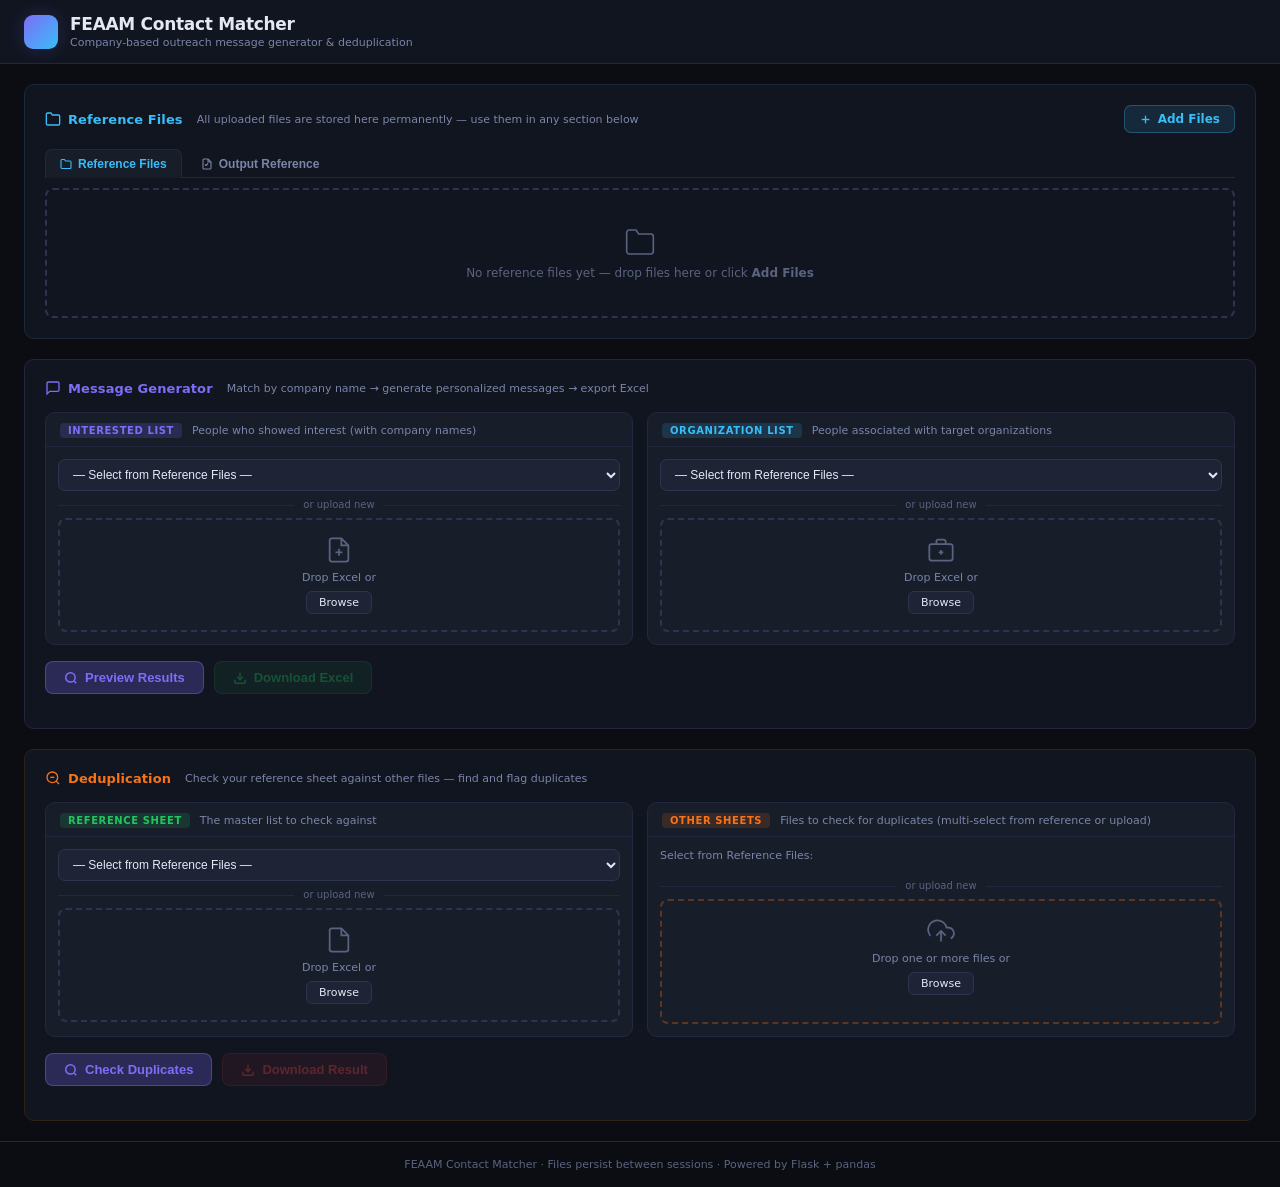
==== commit a614762c: "Add Output Reference tab to Reference Files section - Two tabs: Reference Files (inputs) and Output " ====
--- a/templates/index.html
+++ b/templates/index.html
@@ -31,16 +31,34 @@
       Reference Files
     </div>
     <div class="section-hint">All uploaded files are stored here permanently — use them in any section below</div>
-    <label class="btn-add-ref">
+    <label class="btn-add-ref" id="btnAddRef">
       <svg width="13" height="13" viewBox="0 0 24 24" fill="none" stroke="currentColor" stroke-width="2.5">
         <line x1="12" y1="5" x2="12" y2="19"/><line x1="5" y1="12" x2="19" y2="12"/>
       </svg>
       Add Files
-      <input type="file" accept=".xlsx,.xls" id="refAddInput" hidden multiple onchange="uploadRefFiles(this)"/>
+      <input type="file" accept=".xlsx,.xls,.docx,.doc,.pdf" id="refAddInput" hidden multiple onchange="uploadRefFiles(this)"/>
     </label>
   </div>
 
-  <!-- Drop zone for reference files -->
+  <!-- Tab bar -->
+  <div class="ref-tab-bar">
+    <button class="ref-tab active" id="tabRefFiles" onclick="switchRefTab('reference')">
+      <svg width="12" height="12" viewBox="0 0 24 24" fill="none" stroke="currentColor" stroke-width="2.2">
+        <path d="M22 19a2 2 0 0 1-2 2H4a2 2 0 0 1-2-2V5a2 2 0 0 1 2-2h5l2 3h9a2 2 0 0 1 2 2z"/>
+      </svg>
+      Reference Files
+    </button>
+    <button class="ref-tab" id="tabOutRef" onclick="switchRefTab('output')">
+      <svg width="12" height="12" viewBox="0 0 24 24" fill="none" stroke="currentColor" stroke-width="2.2">
+        <path d="M14 2H6a2 2 0 0 0-2 2v16a2 2 0 0 0 2 2h12a2 2 0 0 0 2-2V8z"/>
+        <polyline points="14 2 14 8 20 8"/>
+        <polyline points="8 13 10 15 14 11"/>
+      </svg>
+      Output Reference
+    </button>
+  </div>
+
+  <!-- Drop zone — reference files tab -->
   <div class="ref-dropzone" id="refGlobalDrop"
        ondragover="onRefDragOver(event)"
        ondragleave="onRefDragLeave()"
@@ -50,9 +68,27 @@
         <svg width="32" height="32" viewBox="0 0 24 24" fill="none" stroke="currentColor" stroke-width="1.2">
           <path d="M22 19a2 2 0 0 1-2 2H4a2 2 0 0 1-2-2V5a2 2 0 0 1 2-2h5l2 3h9a2 2 0 0 1 2 2z"/>
         </svg>
-        <div>No files yet — drop Excel files here or click <strong>Add Files</strong></div>
-      </div>
-    </div>
+        <div>No reference files yet — drop files here or click <strong>Add Files</strong></div>
+      </div>
+    </div>
+  </div>
+
+  <!-- Drop zone — output reference tab -->
+  <div class="ref-dropzone hidden" id="outRefGlobalDrop"
+       ondragover="onOutRefDragOver(event)"
+       ondragleave="onOutRefDragLeave()"
+       ondrop="onOutRefDrop(event)">
+    <div id="outRefFileGrid" class="ref-file-grid">
+      <div class="ref-empty" id="outRefEmpty">
+        <svg width="32" height="32" viewBox="0 0 24 24" fill="none" stroke="currentColor" stroke-width="1.2">
+          <path d="M14 2H6a2 2 0 0 0-2 2v16a2 2 0 0 0 2 2h12a2 2 0 0 0 2-2V8z"/>
+          <polyline points="14 2 14 8 20 8"/>
+          <polyline points="8 13 10 15 14 11"/>
+        </svg>
+        <div>No output reference files yet — drop an Excel here or click <strong>Add Files</strong></div>
+      </div>
+    </div>
+    <div class="out-ref-hint">Files here define the expected output format and are not used as inputs</div>
   </div>
 
 </div>
@@ -162,8 +198,9 @@
     <div class="table-wrap">
       <table class="data-table">
         <thead><tr>
-          <th>Name</th><th>Company (Org List)</th><th>Matched Company</th>
-          <th>Match</th><th>Previous Contacts</th><th>Message</th>
+          <th>Interested Person</th><th>Company</th>
+          <th>New Contact</th><th>New Contact Title</th>
+          <th>Match</th><th>Subject</th><th>Message Preview</th>
         </tr></thead>
         <tbody id="msgTbody"></tbody>
       </table>
--- a/static/style.css
+++ b/static/style.css
@@ -123,6 +123,31 @@
 }
 .ref-file-delete:hover{color:var(--red);background:rgba(239,68,68,.12)}
 
+/* ── Reference file tabs ─────────────────────────────────────────────────── */
+.ref-tab-bar{
+  display:flex;gap:4px;margin-bottom:10px;
+  border-bottom:1px solid var(--border);padding-bottom:0;
+}
+.ref-tab{
+  display:flex;align-items:center;gap:6px;
+  padding:7px 14px;border:none;border-radius:7px 7px 0 0;
+  background:transparent;color:var(--muted2);
+  font-size:12px;font-weight:600;cursor:pointer;
+  border:1px solid transparent;border-bottom:none;
+  margin-bottom:-1px;transition:color .15s,background .15s;
+}
+.ref-tab:hover{color:var(--text);background:var(--bg3)}
+.ref-tab.active{
+  color:var(--ref);background:var(--bg3);
+  border-color:var(--border);border-bottom-color:var(--bg3);
+}
+#tabOutRef.active{color:var(--green)}
+
+.out-ref-hint{
+  width:100%;text-align:center;font-size:10px;
+  color:var(--muted);padding-top:6px;
+}
+
 /* ── Upload grid ─────────────────────────────────────────────────────────── */
 .upload-grid{
   display:grid;grid-template-columns:1fr 1fr;
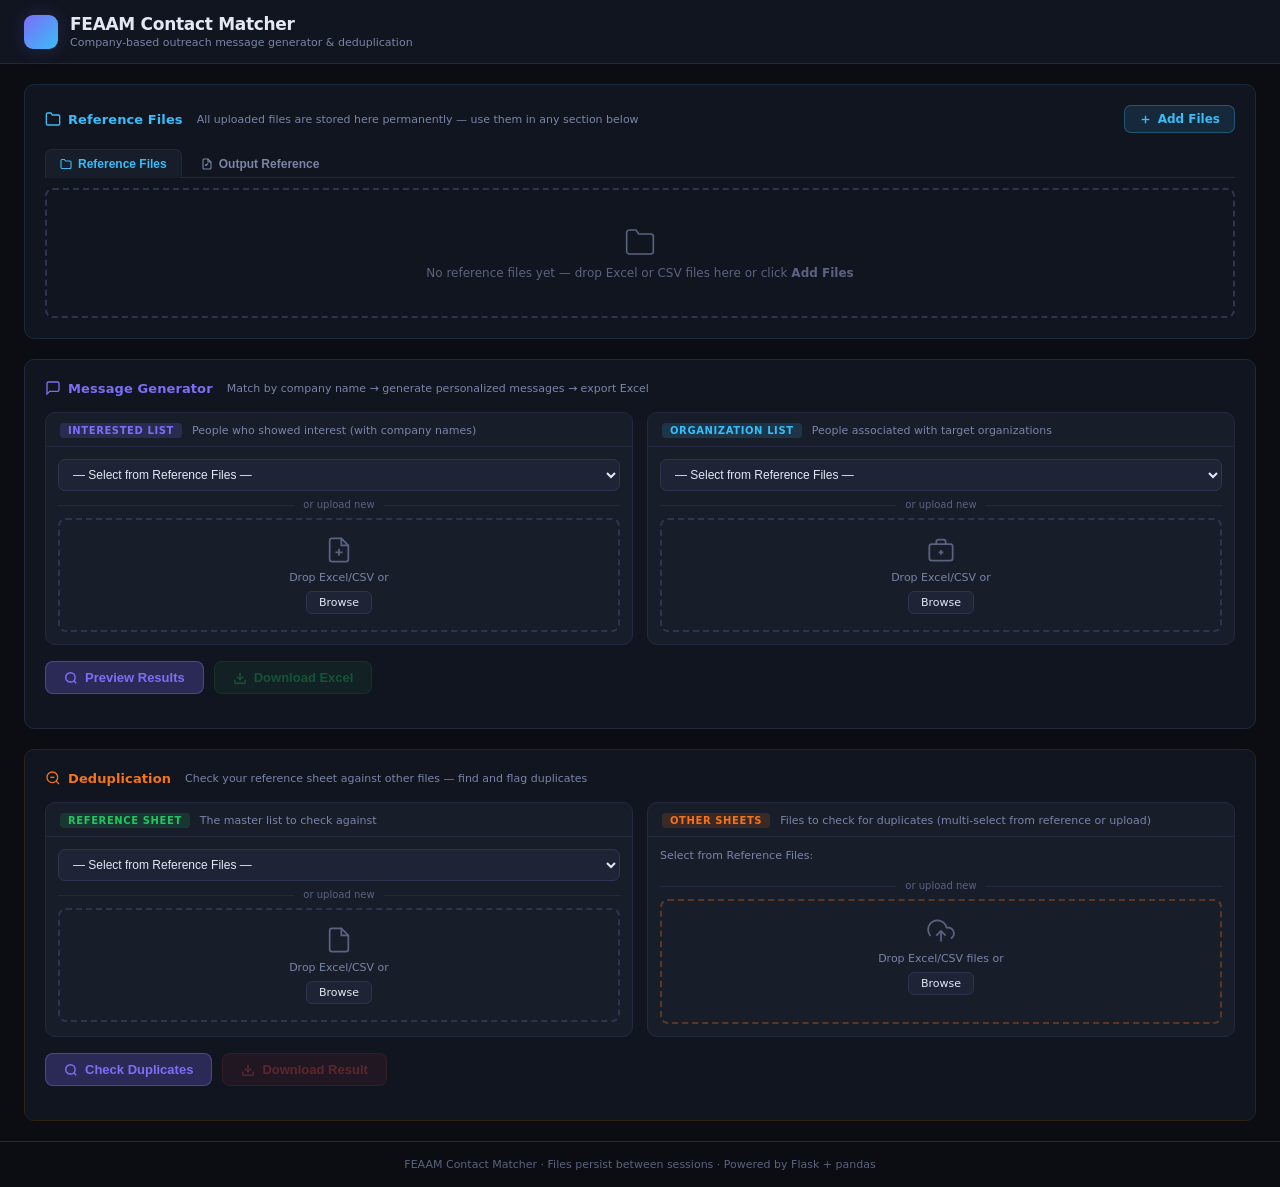
==== commit 8a30c66a: "Accept CSV files in addition to Excel throughout the app Co-Authored-By: Claude Sonnet 4.6 <noreply@" ====
--- a/templates/index.html
+++ b/templates/index.html
@@ -68,7 +68,7 @@
         <svg width="32" height="32" viewBox="0 0 24 24" fill="none" stroke="currentColor" stroke-width="1.2">
           <path d="M22 19a2 2 0 0 1-2 2H4a2 2 0 0 1-2-2V5a2 2 0 0 1 2-2h5l2 3h9a2 2 0 0 1 2 2z"/>
         </svg>
-        <div>No reference files yet — drop files here or click <strong>Add Files</strong></div>
+        <div>No reference files yet — drop Excel or CSV files here or click <strong>Add Files</strong></div>
       </div>
     </div>
   </div>
@@ -133,9 +133,9 @@
             <polyline points="14 2 14 8 20 8"/>
             <line x1="12" y1="11" x2="12" y2="17"/><line x1="9" y1="14" x2="15" y2="14"/>
           </svg>
-          <div class="drop-text">Drop Excel or</div>
+          <div class="drop-text">Drop Excel/CSV or</div>
           <label class="btn-upload">Browse
-            <input type="file" accept=".xlsx,.xls" id="intFile" hidden onchange="onFileSelect('intFile','intMeta','intDrop','intRefSelect')"/>
+            <input type="file" accept=".xlsx,.xls,.csv" id="intFile" hidden onchange="onFileSelect('intFile','intMeta','intDrop','intRefSelect')"/>
           </label>
           <div class="file-meta" id="intMeta"></div>
         </div>
@@ -164,9 +164,9 @@
             <path d="M16 7V5a2 2 0 0 0-2-2h-4a2 2 0 0 0-2 2v2"/>
             <line x1="12" y1="12" x2="12" y2="16"/><line x1="10" y1="14" x2="14" y2="14"/>
           </svg>
-          <div class="drop-text">Drop Excel or</div>
+          <div class="drop-text">Drop Excel/CSV or</div>
           <label class="btn-upload">Browse
-            <input type="file" accept=".xlsx,.xls" id="orgFile" hidden onchange="onFileSelect('orgFile','orgMeta','orgDrop','orgRefSelect')"/>
+            <input type="file" accept=".xlsx,.xls,.csv" id="orgFile" hidden onchange="onFileSelect('orgFile','orgMeta','orgDrop','orgRefSelect')"/>
           </label>
           <div class="file-meta" id="orgMeta"></div>
         </div>
@@ -250,9 +250,9 @@
             <path d="M14 2H6a2 2 0 0 0-2 2v16a2 2 0 0 0 2 2h12a2 2 0 0 0 2-2V8z"/>
             <polyline points="14 2 14 8 20 8"/>
           </svg>
-          <div class="drop-text">Drop Excel or</div>
+          <div class="drop-text">Drop Excel/CSV or</div>
           <label class="btn-upload">Browse
-            <input type="file" accept=".xlsx,.xls" id="dedupRefFile" hidden onchange="onFileSelect('dedupRefFile','dedupRefMeta','dedupRefDrop','dedupRefSelect')"/>
+            <input type="file" accept=".xlsx,.xls,.csv" id="dedupRefFile" hidden onchange="onFileSelect('dedupRefFile','dedupRefMeta','dedupRefDrop','dedupRefSelect')"/>
           </label>
           <div class="file-meta" id="dedupRefMeta"></div>
         </div>
@@ -279,9 +279,9 @@
             <path d="M16 16l-4-4-4 4"/><path d="M12 12v9"/>
             <path d="M20.39 18.39A5 5 0 0 0 18 9h-1.26A8 8 0 1 0 3 16.3"/>
           </svg>
-          <div class="drop-text">Drop one or more files or</div>
+          <div class="drop-text">Drop Excel/CSV files or</div>
           <label class="btn-upload">Browse
-            <input type="file" accept=".xlsx,.xls" id="othersFiles" hidden multiple onchange="onMultiFileSelect('othersFiles','othersMeta','othersDrop')"/>
+            <input type="file" accept=".xlsx,.xls,.csv" id="othersFiles" hidden multiple onchange="onMultiFileSelect('othersFiles','othersMeta','othersDrop')"/>
           </label>
           <div class="file-meta" id="othersMeta"></div>
           <div id="othersFileList" class="file-list"></div>
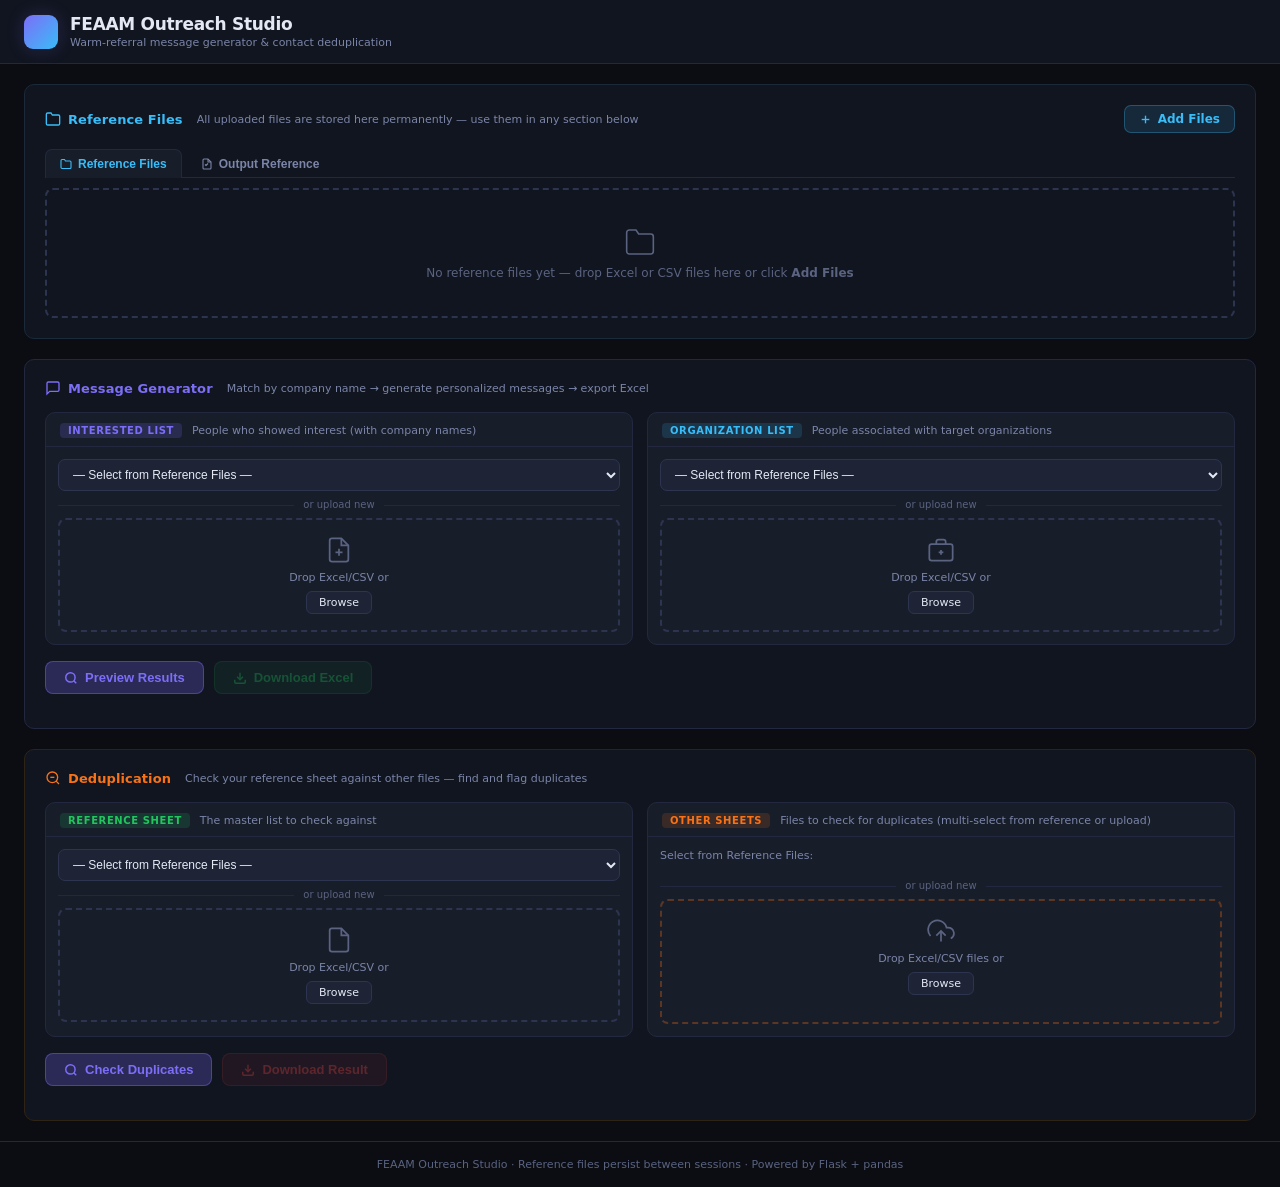
==== commit c5a6418c: "Rename app to FEAAM Outreach Studio; update manifest Co-Authored-By: Claude Sonnet 4.6 <noreply@anth" ====
--- a/templates/index.html
+++ b/templates/index.html
@@ -3,7 +3,7 @@
 <head>
   <meta charset="UTF-8"/>
   <meta name="viewport" content="width=device-width,initial-scale=1.0"/>
-  <title>FEAAM Contact Matcher</title>
+  <title>FEAAM Outreach Studio</title>
   <link rel="stylesheet" href="/static/style.css"/>
 </head>
 <body>
@@ -12,8 +12,8 @@
   <div class="header-brand">
     <div class="brand-dot"></div>
     <div>
-      <h1>FEAAM Contact Matcher</h1>
-      <span class="brand-sub">Company-based outreach message generator &amp; deduplication</span>
+      <h1>FEAAM Outreach Studio</h1>
+      <span class="brand-sub">Warm-referral message generator &amp; contact deduplication</span>
     </div>
   </div>
 </header>
@@ -200,7 +200,9 @@
         <thead><tr>
           <th>Interested Person</th><th>Company</th>
           <th>New Contact</th><th>New Contact Title</th>
-          <th>Match</th><th>Subject</th><th>Message Preview</th>
+          <th>Match</th>
+          <th>Main Subject</th><th>Main Body Preview</th>
+          <th>Follow-up Subject</th><th>Follow-up Body Preview</th>
         </tr></thead>
         <tbody id="msgTbody"></tbody>
       </table>
@@ -324,7 +326,7 @@
 
 </div>
 
-<footer>FEAAM Contact Matcher · Files persist between sessions · Powered by Flask + pandas</footer>
+<footer>FEAAM Outreach Studio · Reference files persist between sessions · Powered by Flask + pandas</footer>
 
 <script src="/static/app.js"></script>
 </body>
--- a/static/style.css
+++ b/static/style.css
@@ -302,6 +302,8 @@
 .badge-fuzzy{background:rgba(245,158,11,.15);color:var(--yellow)}
 .badge-none{background:rgba(90,99,128,.15);color:var(--muted2)}
 .badge-dup{background:rgba(239,68,68,.15);color:var(--red)}
+.badge-ref{background:rgba(56,189,248,.15);color:var(--ref);margin-left:4px}
+.data-table tr.row-ref td{background:rgba(56,189,248,.04)}
 
 .table-note{font-size:11px;color:var(--muted);margin-top:8px;text-align:right}
 .dup-list-title{font-size:12px;font-weight:600;color:var(--red);margin-bottom:10px}
